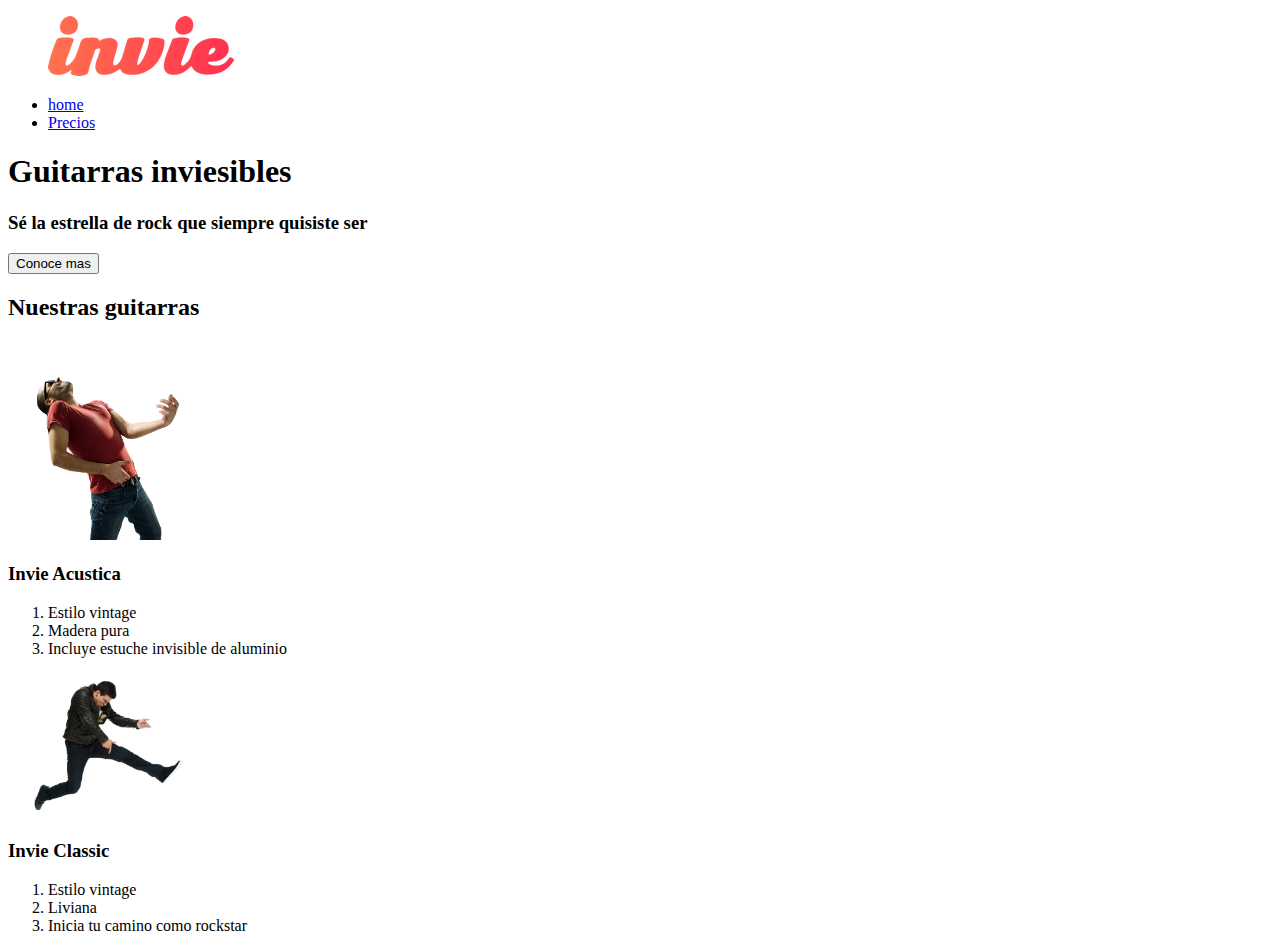
==== index.html @ ecbe96b7 "referencia href de enlaces agregada" ====
<!DOCTYPE html>
<html>
	<head>
	<title>Invie - tus mejores guitarras!!</title>
	<meta charset="utf-8">
	</head>
	<body>
	<header><!-- header -->
		
		<figure><!-- logotipo -->
			<img src="images/invie.png" width="186"  height="60" alt="Invie logotipo">
		</figure>
		<nav><!-- menu -->
		<ul>
		 <li>
		 	<a href="index.html">home</a>
		 </li>
		 <li>
		 	<a href="precios.html">Precios</a>
		 </li>
		</ul>
		</nav>
	</header>
	<section>
		<!-- portada -->
		<h1>Guitarras inviesibles</h1><!-- titulo -->
		<h3>Sé la estrella de rock que siempre quisiste ser</h3><!-- resumen -->
		<button>Conoce mas</button><!-- boton -->
	</section>
	<section>
		<!-- guitarras -->
		<h2>Nuestras guitarras</h2><!-- titulo -->
		<article>
			<img src="images/invie-acustica.png" alt="Guitarra invie acustica" width="200">
			<h3>Invie Acustica</h3>
				<ol>
					<li>Estilo vintage</li>
					<li>Madera pura</li>
					<li>Incluye estuche invisible de aluminio</li>
				</ol>
		</article><article>
			<img src="images/invie-classic.png" alt="Guitarra invie classic" width="200">
			<h3>Invie Classic</h3>
				<ol>
					<li>Estilo vintage</li>
					<li>Liviana</li>
					<li>Inicia tu camino como rockstar</li>
				</ol>
		</article><!-- guitarra 2 -->
		

	</section>
	<section>
		<!-- portada -->
	</section>
	</body>
</html>
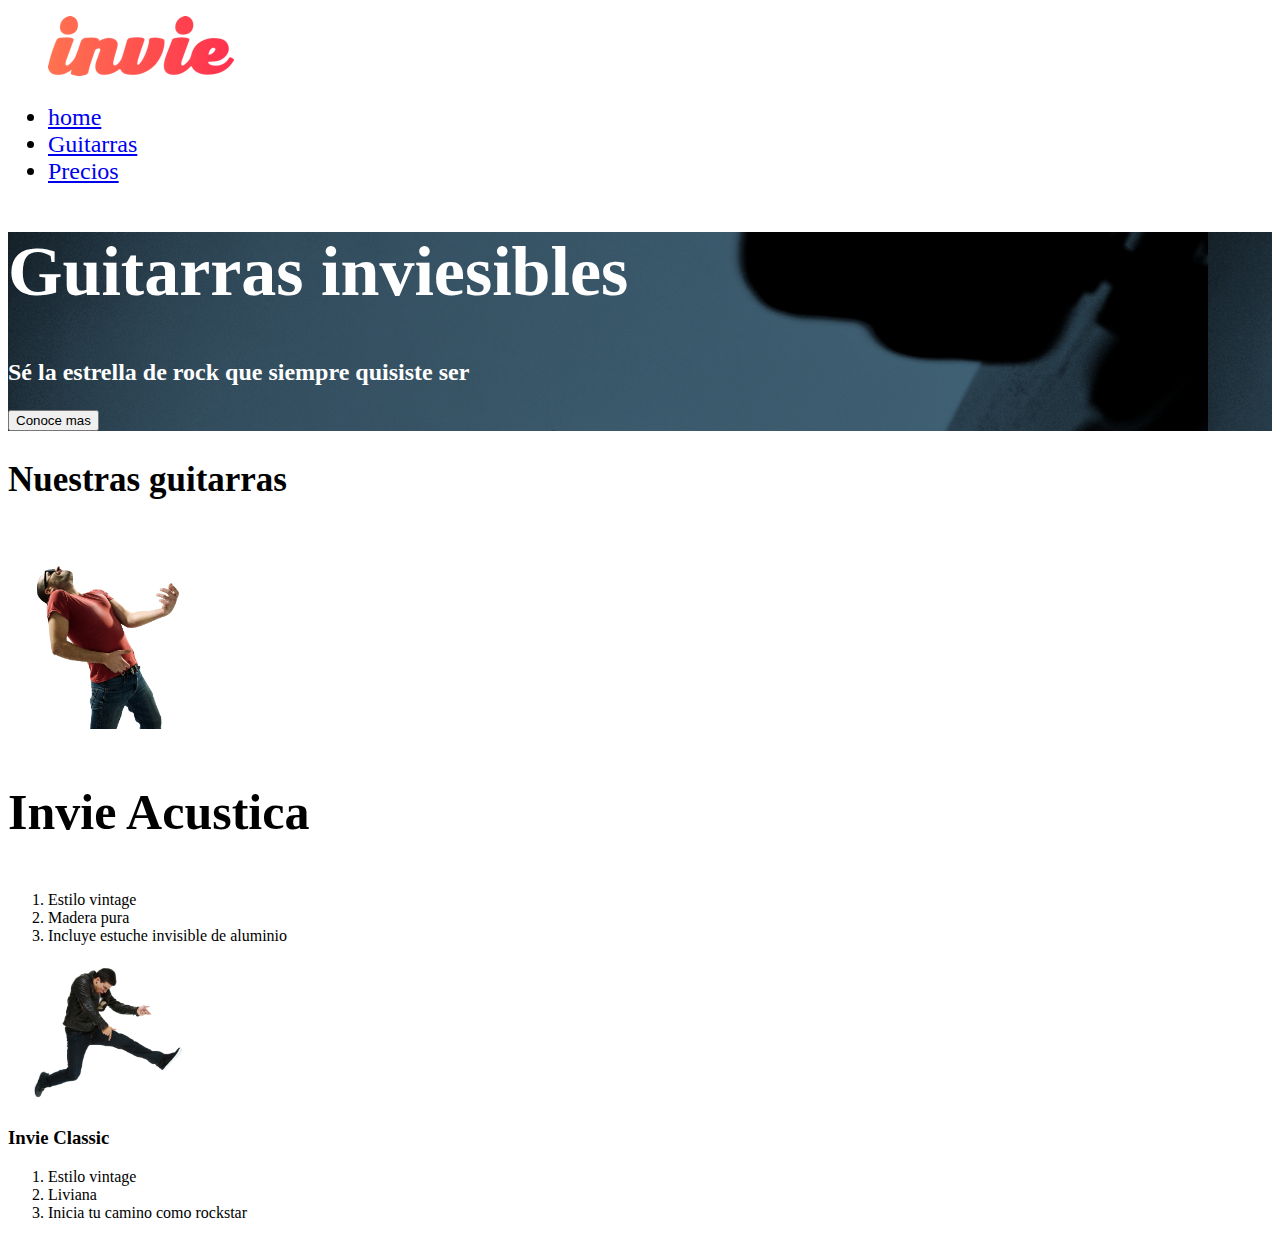
==== commit 4c832df7: "class añadidos" ====
--- a/index.html
+++ b/index.html
@@ -3,17 +3,21 @@
 	<head>
 	<title>Invie - tus mejores guitarras!!</title>
 	<meta charset="utf-8">
+	<link rel="stylesheet" href="css/invie.css">
 	</head>
-	<body>
-	<header><!-- header -->
+	<body id="body">
+	<header id="header" class="header"><!-- header -->
 		
 		<figure><!-- logotipo -->
 			<img src="images/invie.png" width="186"  height="60" alt="Invie logotipo">
 		</figure>
-		<nav><!-- menu -->
+		<nav class="menu"><!-- menu -->
 		<ul>
 		 <li>
 		 	<a href="index.html">home</a>
+		 </li>
+		 <li>
+		 	<a href="#guitarras">Guitarras</a>
 		 </li>
 		 <li>
 		 	<a href="precios.html">Precios</a>
@@ -21,18 +25,18 @@
 		</ul>
 		</nav>
 	</header>
-	<section>
+	<section id="portada" class="portada">
 		<!-- portada -->
-		<h1>Guitarras inviesibles</h1><!-- titulo -->
-		<h3>Sé la estrella de rock que siempre quisiste ser</h3><!-- resumen -->
+		<h1 class="titulo">Guitarras inviesibles</h1><!-- titulo -->
+		<h3 class="title-a">Sé la estrella de rock que siempre quisiste ser</h3><!-- resumen -->
 		<button>Conoce mas</button><!-- boton -->
 	</section>
-	<section>
+	<section id=guitarras class="guitarras">
 		<!-- guitarras -->
 		<h2>Nuestras guitarras</h2><!-- titulo -->
-		<article>
+		<article class="guitarra">
 			<img src="images/invie-acustica.png" alt="Guitarra invie acustica" width="200">
-			<h3>Invie Acustica</h3>
+			<h3 class="title-b">Invie Acustica</h3>
 				<ol>
 					<li>Estilo vintage</li>
 					<li>Madera pura</li>
--- a/css/invie.css
+++ b/css/invie.css
@@ -0,0 +1,26 @@
+.titulo{
+	font-size: 70px;
+}
+.title-a{
+	font-size: 24px;
+}
+.title-b{
+	font-size: 50px
+}
+
+.guitarras{
+	color:;
+}
+
+.guitarras h2{
+	font-size:35px;
+}
+
+.portada{
+	background-image: url(../images/background.png);
+	color:white;
+}
+
+.menu{
+	font-size: 24px;
+}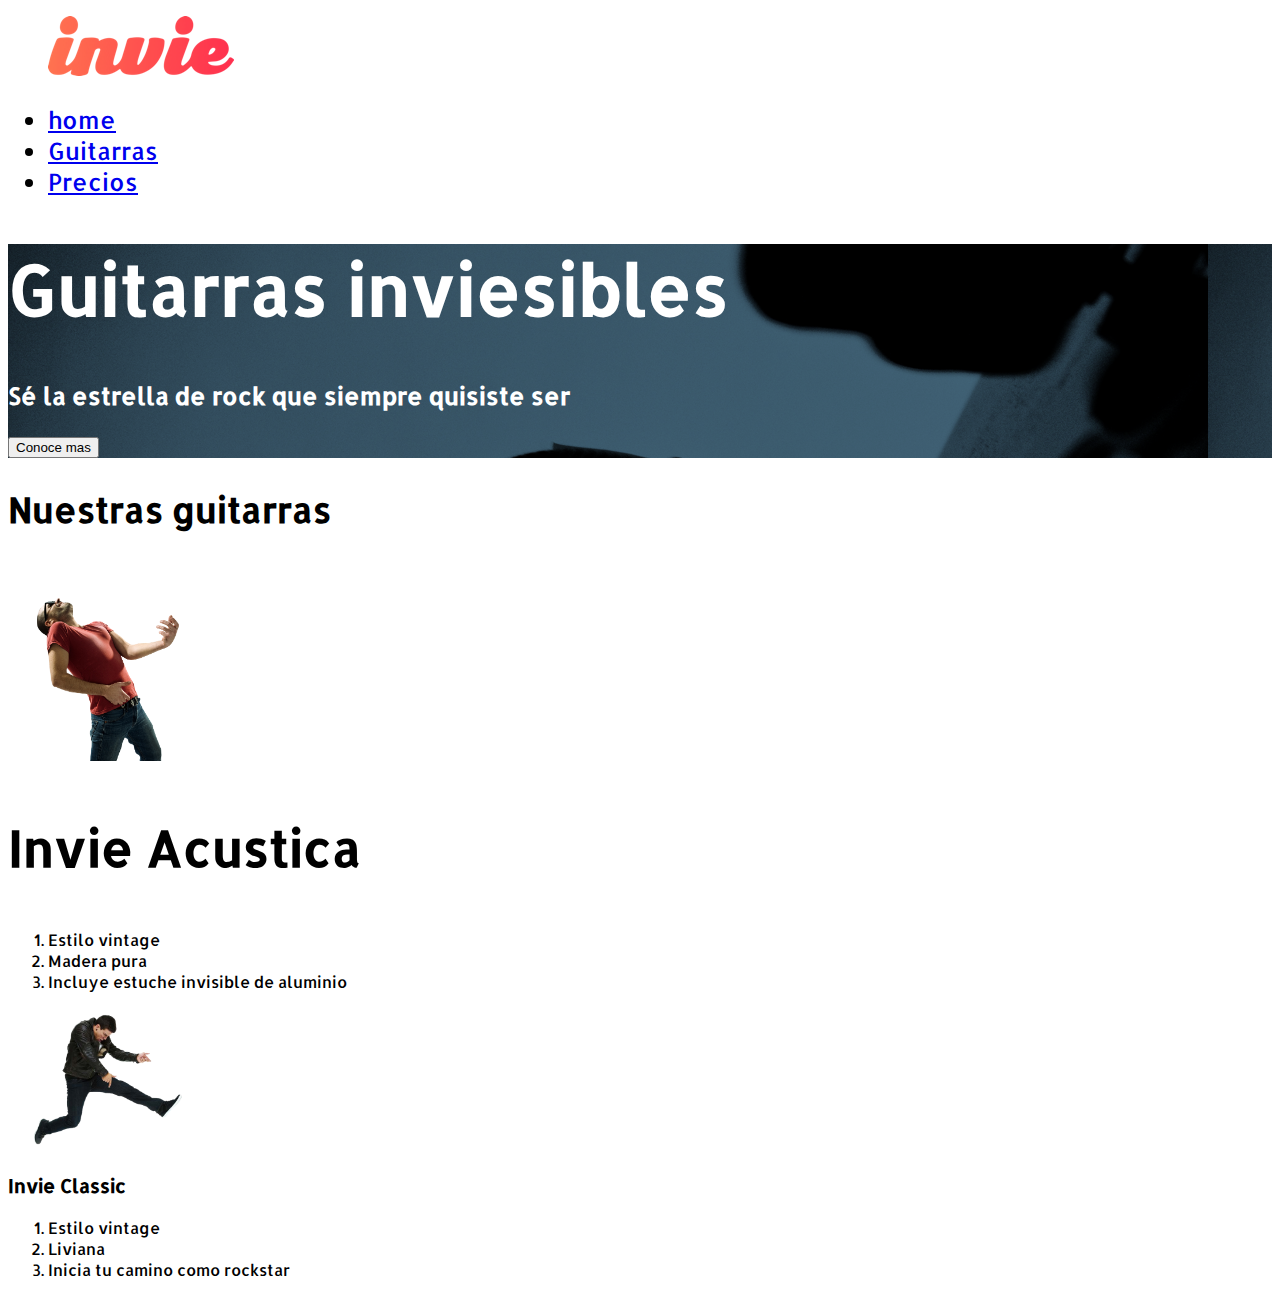
==== commit 4105e171: "fonts agregadas" ====
--- a/index.html
+++ b/index.html
@@ -4,6 +4,7 @@
 	<title>Invie - tus mejores guitarras!!</title>
 	<meta charset="utf-8">
 	<link rel="stylesheet" href="css/invie.css">
+	<link href="https://fonts.googleapis.com/css?family=Allerta|Montserrat" rel="stylesheet">
 	</head>
 	<body id="body">
 	<header id="header" class="header"><!-- header -->
--- a/css/invie.css
+++ b/css/invie.css
@@ -1,3 +1,9 @@
+/*font-family: 'Montserrat', sans-serif;
+font-family: 'Allerta', sans-serif;*/
+
+body{
+	font-family: 'Allerta', sans-serif;
+}
 .titulo{
 	font-size: 70px;
 }
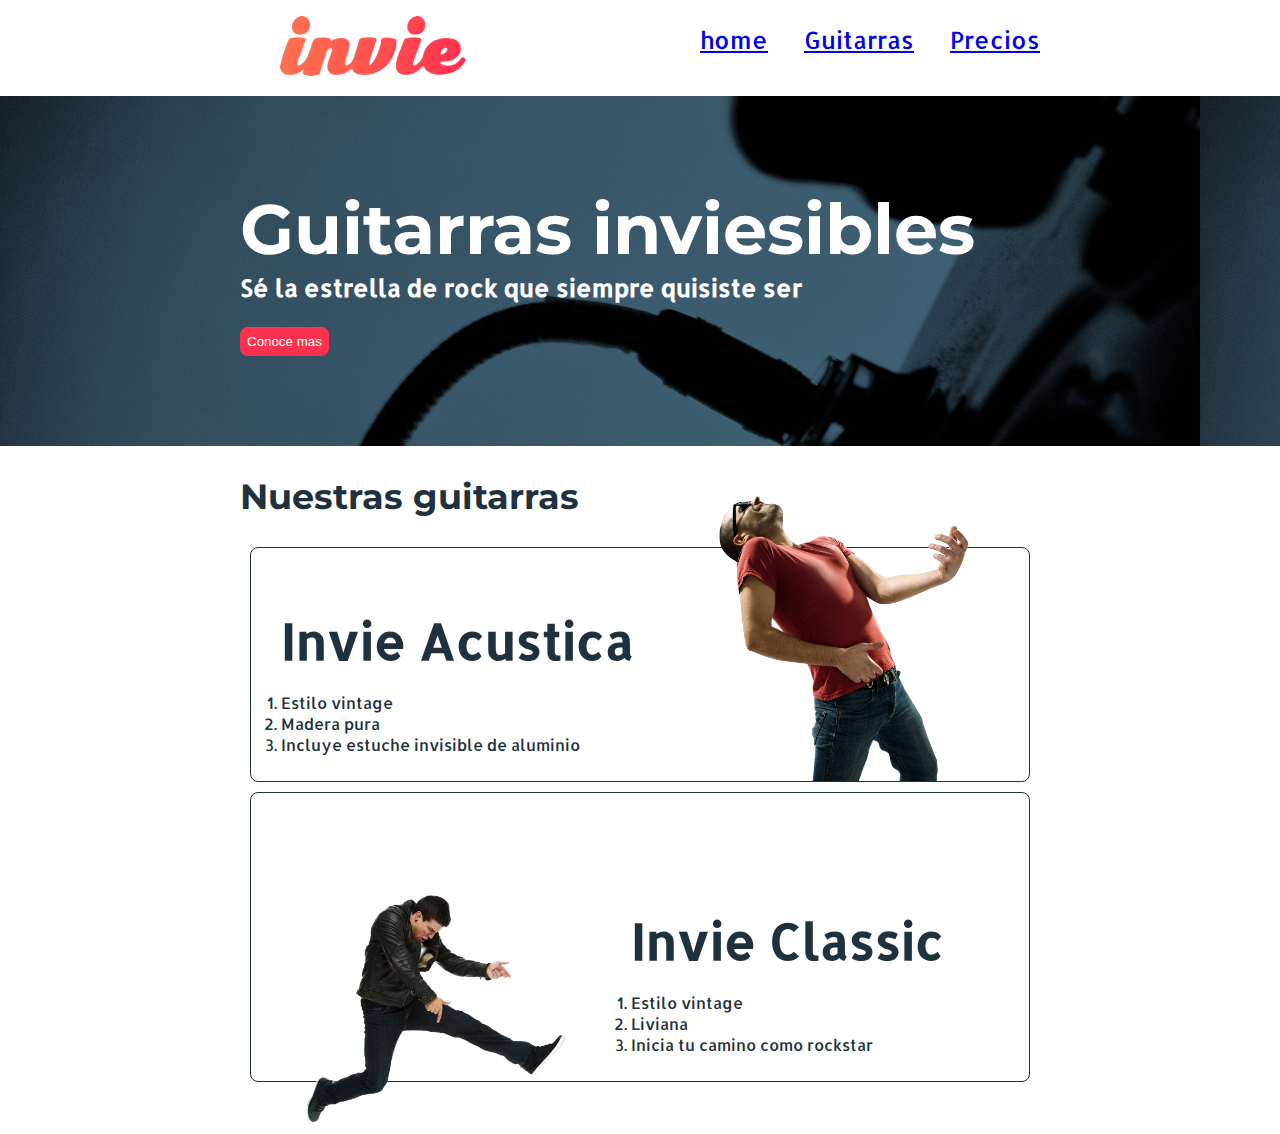
==== commit 473e7cb9: "estilos mejorados, bordes redondeados y errores corregidos" ====
--- a/index.html
+++ b/index.html
@@ -3,60 +3,61 @@
 	<head>
 	<title>Invie - tus mejores guitarras!!</title>
 	<meta charset="utf-8">
-	<link rel="stylesheet" href="css/invie.css">
-	<link href="https://fonts.googleapis.com/css?family=Allerta|Montserrat" rel="stylesheet">
+	<link href='https://fonts.googleapis.com/css?family=Montserrat:400,700|Allerta' rel='stylesheet' type='text/css'>
+	<link rel="stylesheet" href="css/invie.css">	
 	</head>
 	<body id="body">
-	<header id="header" class="header"><!-- header -->
-		
-		<figure><!-- logotipo -->
-			<img src="images/invie.png" width="186"  height="60" alt="Invie logotipo">
-		</figure>
-		<nav class="menu"><!-- menu -->
-		<ul>
-		 <li>
-		 	<a href="index.html">home</a>
-		 </li>
-		 <li>
-		 	<a href="#guitarras">Guitarras</a>
-		 </li>
-		 <li>
-		 	<a href="precios.html">Precios</a>
-		 </li>
-		</ul>
-		</nav>
-	</header>
-	<section id="portada" class="portada">
-		<!-- portada -->
-		<h1 class="titulo">Guitarras inviesibles</h1><!-- titulo -->
-		<h3 class="title-a">Sé la estrella de rock que siempre quisiste ser</h3><!-- resumen -->
-		<button>Conoce mas</button><!-- boton -->
-	</section>
-	<section id=guitarras class="guitarras">
-		<!-- guitarras -->
-		<h2>Nuestras guitarras</h2><!-- titulo -->
-		<article class="guitarra">
-			<img src="images/invie-acustica.png" alt="Guitarra invie acustica" width="200">
-			<h3 class="title-b">Invie Acustica</h3>
-				<ol>
-					<li>Estilo vintage</li>
-					<li>Madera pura</li>
-					<li>Incluye estuche invisible de aluminio</li>
-				</ol>
-		</article><article>
-			<img src="images/invie-classic.png" alt="Guitarra invie classic" width="200">
-			<h3>Invie Classic</h3>
-				<ol>
-					<li>Estilo vintage</li>
-					<li>Liviana</li>
-					<li>Inicia tu camino como rockstar</li>
-				</ol>
-		</article><!-- guitarra 2 -->
-		
-
-	</section>
-	<section>
-		<!-- portada -->
-	</section>
+		<header id="header" class="header contenedor"><!-- header -->		
+			<figure class="logotipo"><!-- logotipo -->
+				<img src="images/invie.png" width="186"  height="60" alt="Invie logotipo">	
+				</figure>	
+				<nav class="menu"><!-- menu -->
+					<ul>
+						 <li>
+						 	<a href="index.html">home</a>
+						 </li>
+						 <li>
+						 	<a href="#guitarras">Guitarras</a>
+						 </li>
+						 <li>
+						 	<a href="precios.html">Precios</a>
+						 </li>	
+					</ul>
+				</nav>			
+		</header>
+		<section id="portada" class="portada">
+			<!-- portada -->
+			<div class="contenedor">
+				<h1 class="titulo">Guitarras inviesibles</h1><!-- titulo -->
+				<h3 class="title-a">Sé la estrella de rock que siempre quisiste ser</h3><!-- resumen -->
+				<button>Conoce mas</button><!-- boton -->
+			</div>
+		</section>
+		<section id="guitarras" class="guitarras contenedor">
+			<!-- guitarras -->
+			<h2>Nuestras guitarras</h2><!-- titulo -->
+			<article class="guitarra">
+				<img class="derecha" src="images/invie-acustica.png" alt="Guitarra invie acustica" width="350"/>
+				<div class="contenedor-guitarra-a">
+					<h3 class="title-b">Invie Acustica</h3>
+						<ol>
+							<li>Estilo vintage</li>
+							<li>Madera pura</li>
+							<li>Incluye estuche invisible de aluminio</li>
+						</ol>
+					</div>
+			</article>
+			<article class="guitarra">
+				<img class="izquierda" src="images/invie-classic.png" alt="Guitarra invie classic" width="350"/>
+				<div class="contenedor-guitarra-b">
+					<h3 class="title-b">Invie Classic</h3>
+						<ol>
+							<li>Estilo vintage</li>
+							<li>Liviana</li>
+							<li>Inicia tu camino como rockstar</li>
+						</ol>
+				</div>
+			</article>
+		</section>	
 	</body>
 </html>--- a/css/invie.css
+++ b/css/invie.css
@@ -1,32 +1,104 @@
-/*font-family: 'Montserrat', sans-serif;
-font-family: 'Allerta', sans-serif;*/
 
 body{
 	font-family: 'Allerta', sans-serif;
-}
-.titulo{
-	font-size: 70px;
-}
-.title-a{
-	font-size: 24px;
-}
-.title-b{
-	font-size: 50px
+	margin: 0;
 }
 
-.guitarras{
-	color:;
+button{
+	border-radius: 8px;
+	border: none;
+	background: #fd324e;
+	color: white;
+	padding: 7px;
+
+}
+.titulo {
+	font-family: 'Montserrat', sans-serif;
+	font-size: 70px;
+	margin-bottom: 0;
+	margin-top: 70px;
+}
+.title-a {
+	font-size: 24px;
+	margin-top: 0;
+}
+.title-b {
+	font-size: 50px;
+	margin-bottom:20px;
 }
 
-.guitarras h2{
+.guitarras {
+	color:#1F313C;	
+}
+
+.guitarras h2 {
+	font-family: 'Montserrat', sans-serif;
 	font-size:35px;
 }
 
-.portada{
-	background-image: url(../images/background.png);
-	color:white;
+.portada {
+	background-image: url('../images/background.png');
+	color: white;
+	padding: 20px;
+}	
+
+.portada button {
+	margin-bottom: 70px; 
 }
 
 .menu{
 	font-size: 24px;
+	display: inline-block;
+	position: absolute;
+	right: 0;
+}
+
+.menu li{
+	display: inline-block;
+	margin-left: 30px;
+}
+
+.logotipo{
+	display: inline-block;
+}
+
+.contenedor{
+	width: 800px;
+	margin: auto;
+}
+
+.guitarra{
+	padding: 10px;
+	margin: 10px;	
+	border: 1px solid #1F313C;
+	border-radius: 8px;
+}
+
+.guitarra ol{
+	padding: 0;
+}
+.derecha{
+	float: right;
+	position: relative;
+	top: -127px;
+}
+
+.izquierda{
+	float: left;
+	position: relative;
+	top: 80px;
+
+}
+
+.contenedor-guitarra-a{
+	padding-left: 20px;
+}
+
+.contenedor-guitarra-b{
+	margin-left: 370px;
+}
+
+.header{
+	position: relative;
+
 }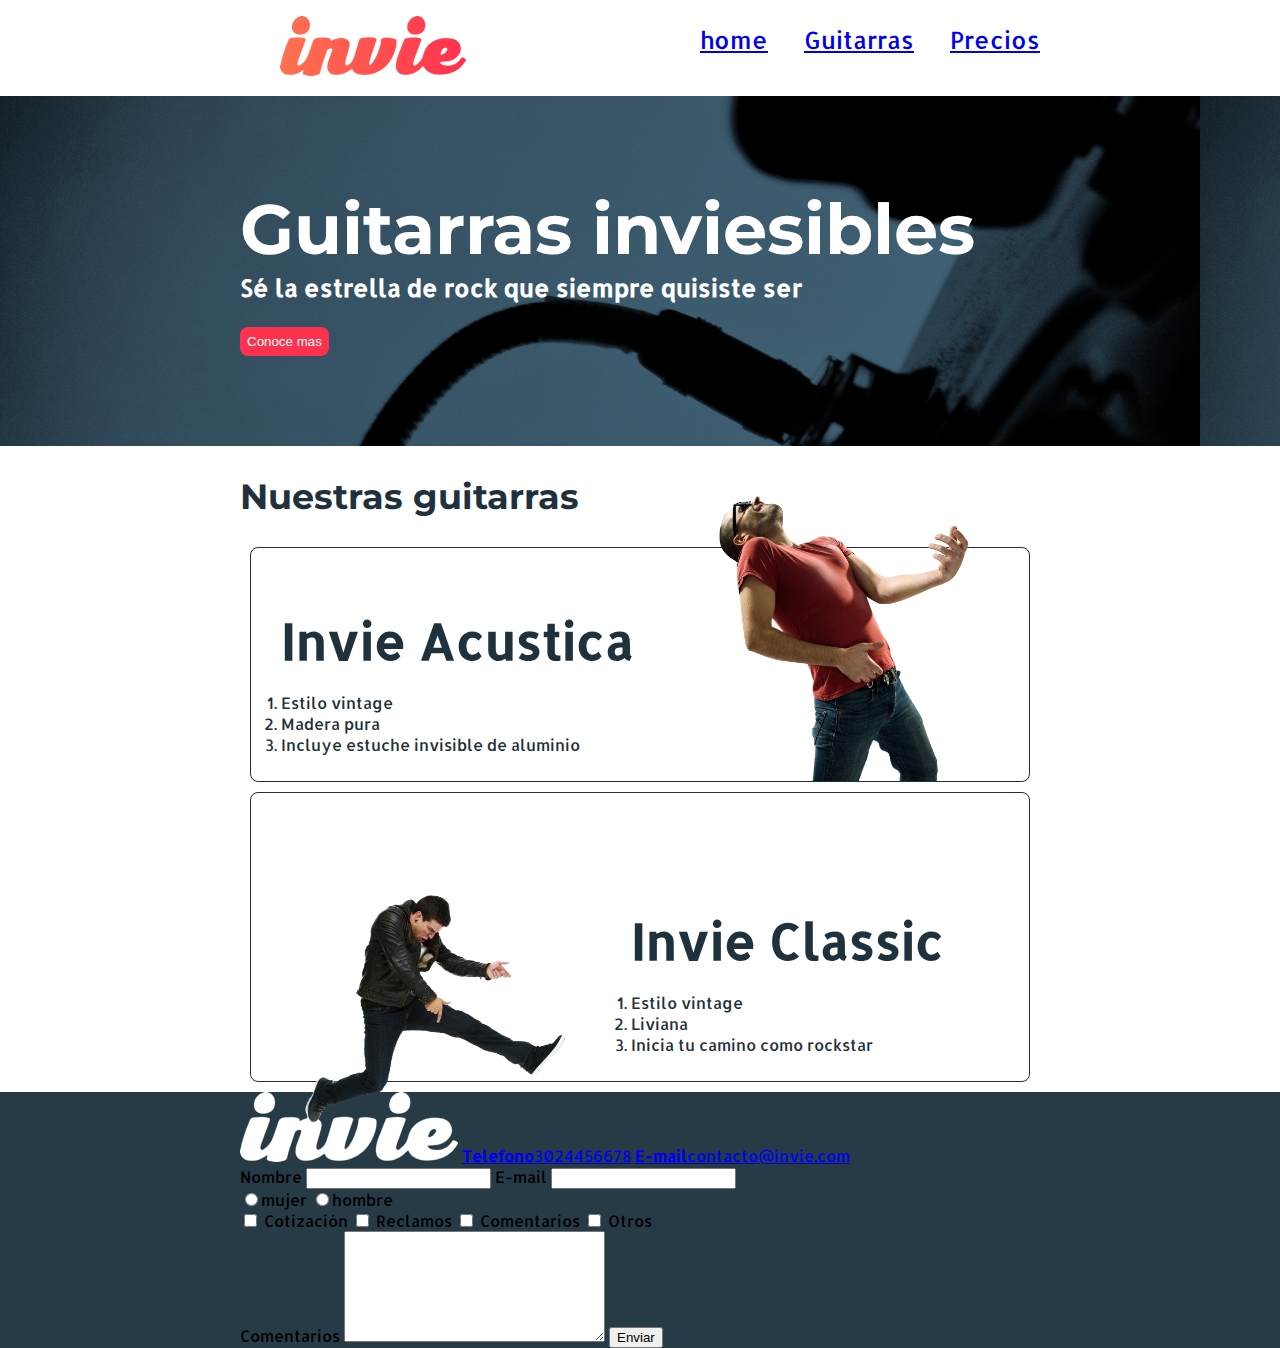
==== commit 3b9420a2: "estructura de footer completa" ====
--- a/index.html
+++ b/index.html
@@ -58,6 +58,48 @@
 						</ol>
 				</div>
 			</article>
-		</section>	
+		</section>
+		<footer class="footer">
+			<div class="contenedor">
+				<div class="contacto">
+					<img src="images/invie-white.png" alt="logotipo blanco">
+					<a href="tel:+573024456678"><strong>Telefono</strong><span>3024456678</span></a>
+					<a href="mailto:contacto@invie.com"><strong>E-mail</strong><span>contacto@invie.com</span></a>
+				</div>
+				<form class="formulario">
+					<label for="nombre">Nombre</label>
+						<input type="text" required id="nombre" name="nombre" />
+					<label for="email">E-mail</label>	
+						<input type="email" required id="email" name="email" />
+					<div class="sexo">
+						<label for="mujer">
+							<input type="radio" id="mujer" name="sexo" value="mujer">mujer
+						</label>
+						<label for="hombre">
+							<input type="radio" id="hombre" name="sexo" value="hombre">hombre
+						</label>
+					</div>
+					<div class="intereses">
+						<label for="cotizacion">
+							<input type="checkbox" id="cotizacion" name="intereses" value="intereses"> Cotización
+						</label>
+						<label for="reclamos">
+							<input type="checkbox" id="reclamos" name="intereses" value="intereses"> Reclamos
+						</label>
+						<label for="comentarios">
+							<input type="checkbox" id="comentarios" name="intereses" value="intereses" > Comentarios
+						</label>
+						<label for="otros">
+							<input type="checkbox" id="otros" name="intereses" value="intereses"> Otros
+						</label>	
+					</div>
+					<div>
+						<label for="comentarios">Comentarios</label>
+						<textarea name="comentarios" id="comentarios" cols="30" rows="7"></textarea>
+						<input type="submit" value="Enviar"/>
+					</div>
+				</form>
+			</div>	
+		</footer>	
 	</body>
 </html>--- a/css/invie.css
+++ b/css/invie.css
@@ -101,4 +101,8 @@
 .header{
 	position: relative;
 
+}
+
+.footer{
+	background: #273b47;
 }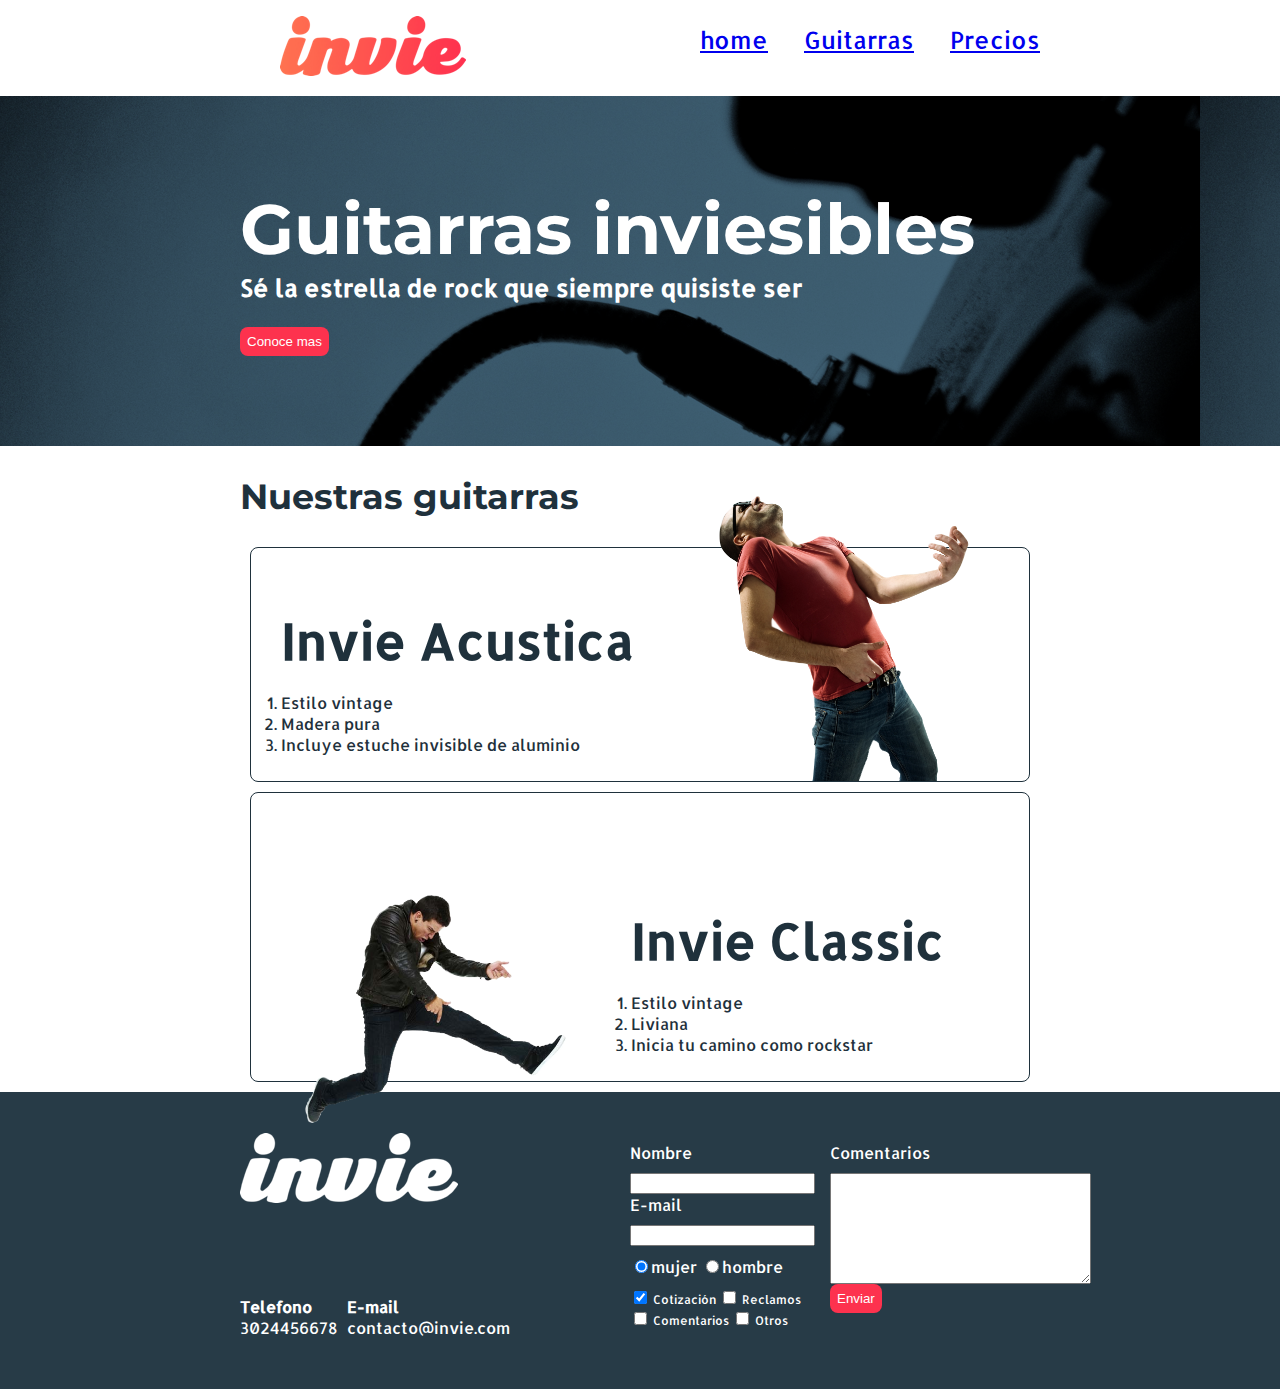
==== commit 73446fdb: "Footer terminado" ====
--- a/index.html
+++ b/index.html
@@ -30,7 +30,7 @@
 			<div class="contenedor">
 				<h1 class="titulo">Guitarras inviesibles</h1><!-- titulo -->
 				<h3 class="title-a">Sé la estrella de rock que siempre quisiste ser</h3><!-- resumen -->
-				<button>Conoce mas</button><!-- boton -->
+				<button class="button">Conoce mas</button><!-- boton -->
 			</div>
 		</section>
 		<section id="guitarras" class="guitarras contenedor">
@@ -67,37 +67,39 @@
 					<a href="mailto:contacto@invie.com"><strong>E-mail</strong><span>contacto@invie.com</span></a>
 				</div>
 				<form class="formulario">
-					<label for="nombre">Nombre</label>
-						<input type="text" required id="nombre" name="nombre" />
-					<label for="email">E-mail</label>	
-						<input type="email" required id="email" name="email" />
-					<div class="sexo">
-						<label for="mujer">
-							<input type="radio" id="mujer" name="sexo" value="mujer">mujer
-						</label>
-						<label for="hombre">
-							<input type="radio" id="hombre" name="sexo" value="hombre">hombre
-						</label>
+				<div class="col1">
+						<label for="nombre">Nombre</label>
+							<input type="text" required id="nombre" name="nombre" />
+						<label for="email">E-mail</label>	
+							<input type="email" required id="email" name="email" />
+						<div class="sexo">
+							<label for="mujer">
+								<input type="radio" checked id="mujer" name="sexo" value="mujer">mujer
+							</label>
+							<label for="hombre">
+								<input type="radio" id="hombre" name="sexo" value="hombre">hombre
+							</label>
+						</div>						
+						<div class="intereses">
+							<label for="cotizacion">
+								<input type="checkbox" checked id="cotizacion" name="intereses" value="intereses"> Cotización
+							</label>
+							<label for="reclamos">
+								<input type="checkbox" id="reclamos" name="intereses" value="intereses"> Reclamos
+							</label>
+							<label for="comentarios">
+								<input type="checkbox" id="comentarios" name="intereses" value="intereses" > Comentarios
+							</label>
+							<label for="otros">
+								<input type="checkbox" id="otros" name="intereses" value="intereses"> Otros
+							</label>	
+						</div>
 					</div>
-					<div class="intereses">
-						<label for="cotizacion">
-							<input type="checkbox" id="cotizacion" name="intereses" value="intereses"> Cotización
-						</label>
-						<label for="reclamos">
-							<input type="checkbox" id="reclamos" name="intereses" value="intereses"> Reclamos
-						</label>
-						<label for="comentarios">
-							<input type="checkbox" id="comentarios" name="intereses" value="intereses" > Comentarios
-						</label>
-						<label for="otros">
-							<input type="checkbox" id="otros" name="intereses" value="intereses"> Otros
-						</label>	
-					</div>
-					<div>
+					<div class="col2">
 						<label for="comentarios">Comentarios</label>
 						<textarea name="comentarios" id="comentarios" cols="30" rows="7"></textarea>
-						<input type="submit" value="Enviar"/>
-					</div>
+						<input type="submit" value="Enviar" class="button" />
+				</div>
 				</form>
 			</div>	
 		</footer>	
--- a/css/invie.css
+++ b/css/invie.css
@@ -4,7 +4,7 @@
 	margin: 0;
 }
 
-button{
+.button{
 	border-radius: 8px;
 	border: none;
 	background: #fd324e;
@@ -105,4 +105,59 @@
 
 .footer{
 	background: #273b47;
+}
+.contacto{
+	display: flex;
+	width: 300px;
+	flex-wrap: wrap;
+	align-items: center;	
+}
+
+.contacto img{
+	display: block;
+}
+
+.contacto strong{
+	display: block;
+	}
+.contacto a{
+	color: white;
+	text-decoration: none;
+	margin:10px 10px 10px 0;
+}
+.footer .contenedor{
+	display: flex;
+	justify-content: space-between;
+}
+
+.formulario{
+	display: flex;
+	width: 400px;
+	color: white;
+	padding: 50px 10px;
+}
+
+.col1, .col2{
+	display: flex;
+	flex-direction: column;
+}
+
+.col1{
+	margin-right: 15px;
+}
+
+.col2{
+	align-items: flex-start;
+}
+
+.intereses label{
+	font-size: 12px;
+}
+
+.formulario label, .sexo, .intereses{
+	margin-bottom: 10px;
+}
+
+.sexo{
+	margin-top: 10px;
 }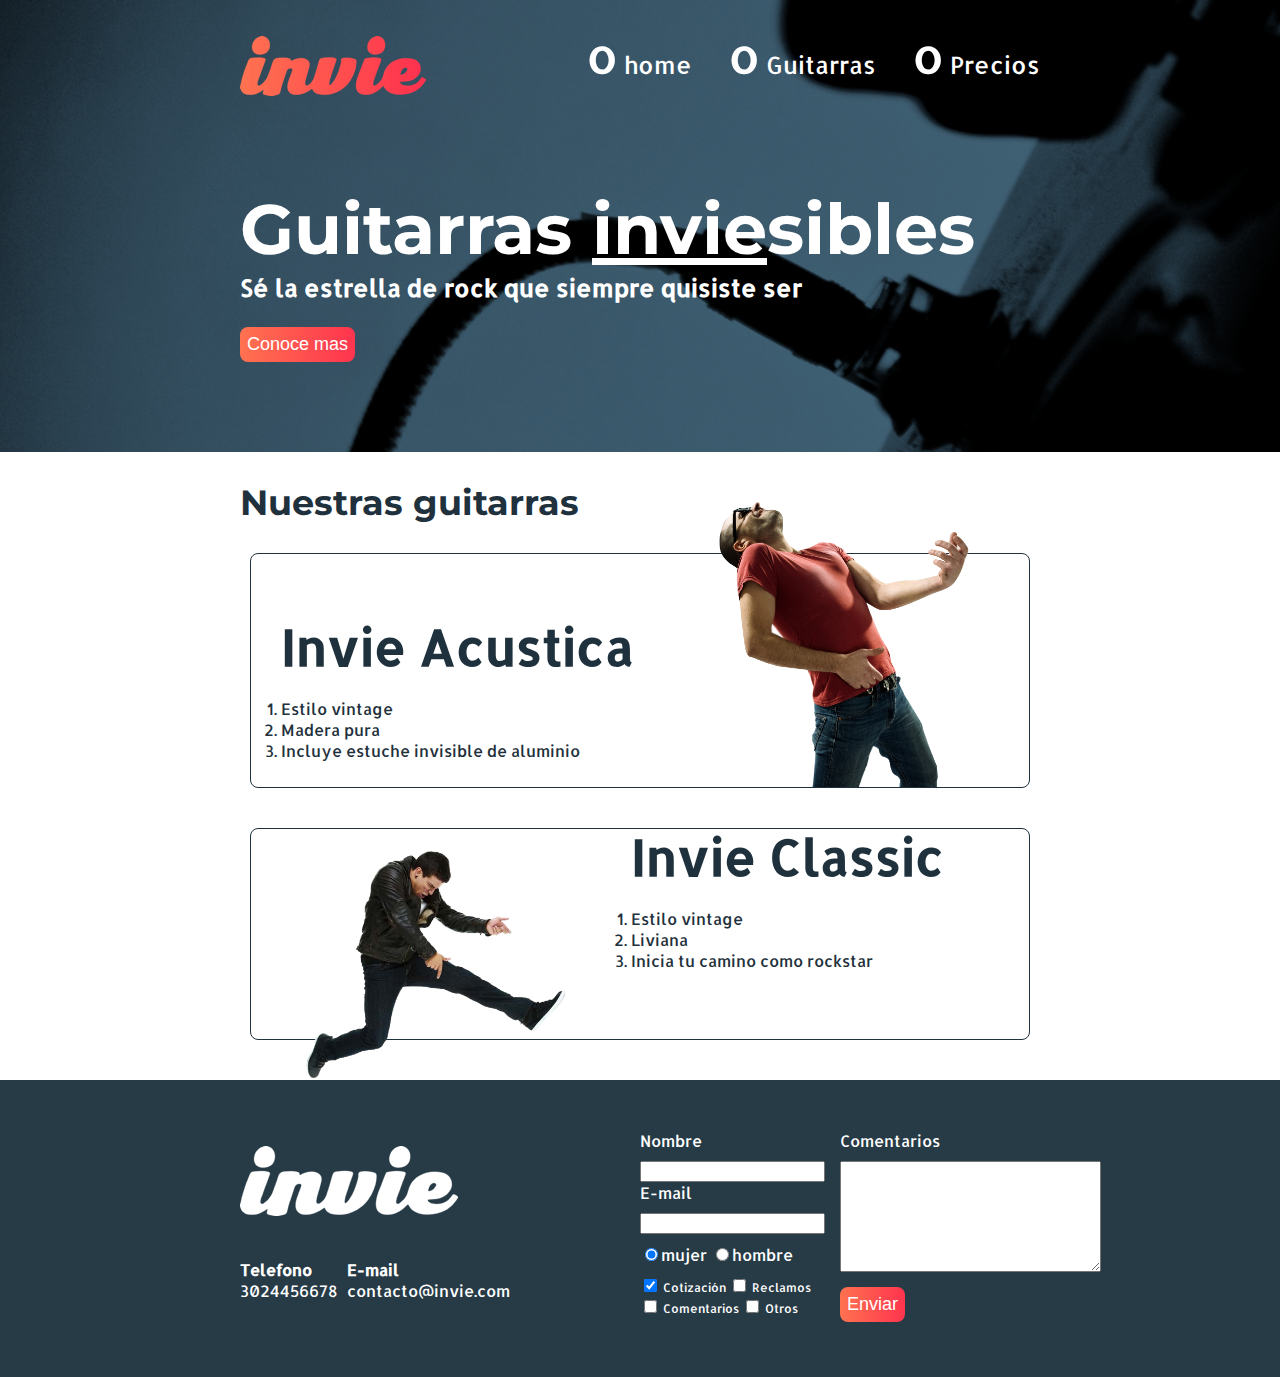
==== commit ac57ba17: "Responsive para tablets listo" ====
--- a/index.html
+++ b/index.html
@@ -4,31 +4,32 @@
 	<title>Invie - tus mejores guitarras!!</title>
 	<meta charset="utf-8">
 	<link href='https://fonts.googleapis.com/css?family=Montserrat:400,700|Allerta' rel='stylesheet' type='text/css'>
-	<link rel="stylesheet" href="css/invie.css">	
+	<link rel="stylesheet" href="css/invie.css">
+
 	</head>
 	<body id="body">
-		<header id="header" class="header contenedor"><!-- header -->		
-			<figure class="logotipo"><!-- logotipo -->
-				<img src="images/invie.png" width="186"  height="60" alt="Invie logotipo">	
-				</figure>	
-				<nav class="menu"><!-- menu -->
-					<ul>
-						 <li>
-						 	<a href="index.html">home</a>
-						 </li>
-						 <li>
-						 	<a href="#guitarras">Guitarras</a>
-						 </li>
-						 <li>
-						 	<a href="precios.html">Precios</a>
-						 </li>	
-					</ul>
-				</nav>			
-		</header>
-		<section id="portada" class="portada">
+		<section id="portada" class="portada background">
+			<header id="header" class="header contenedor"><!-- header -->		
+				<figure class="logotipo"><!-- logotipo -->
+					<img src="images/invie.png" width="186"  height="60" alt="Invie logotipo">	
+					</figure>	
+					<nav class="menu"><!-- menu -->
+						<ul>
+							 <li>
+							 	<a href="index.html">home</a>
+							 </li>
+							 <li>
+							 	<a href="#guitarras">Guitarras</a>
+							 </li>
+							 <li>
+							 	<a href="precios.html">Precios</a>
+							 </li>	
+						</ul>
+					</nav>			
+			</header>
 			<!-- portada -->
 			<div class="contenedor">
-				<h1 class="titulo">Guitarras inviesibles</h1><!-- titulo -->
+				<h1 class="titulo">Guitarras <span>invie</span>sibles</h1><!-- titulo -->
 				<h3 class="title-a">Sé la estrella de rock que siempre quisiste ser</h3><!-- resumen -->
 				<button class="button">Conoce mas</button><!-- boton -->
 			</div>
@@ -47,7 +48,7 @@
 						</ol>
 					</div>
 			</article>
-			<article class="guitarra">
+			<article class="guitarra b">
 				<img class="izquierda" src="images/invie-classic.png" alt="Guitarra invie classic" width="350"/>
 				<div class="contenedor-guitarra-b">
 					<h3 class="title-b">Invie Classic</h3>
--- a/css/invie.css
+++ b/css/invie.css
@@ -2,6 +2,41 @@
 body{
 	font-family: 'Allerta', sans-serif;
 	margin: 0;
+}
+
+table{
+	width: 100%;
+}
+
+th{
+	background: #273b47;
+	color: white;
+}
+th{
+	padding: 10px 20px;
+	text-align: left;
+}
+
+td{
+	padding: 20px;
+}
+
+table, td ,th{
+	border: 1px solid #273b47;
+	border-collapse: collapse;
+}
+
+input, textarea{
+	outline: 0;
+}
+
+input:focus, textarea:focus{
+	background: lightgray;
+}
+
+.background{
+	background-image: url('../images/background.png');
+	background-size: cover;
 }
 
 .button{
@@ -10,6 +45,9 @@
 	background: #fd324e;
 	color: white;
 	padding: 7px;
+	cursor: pointer;
+	font-size: 18px;
+	background: linear-gradient(to left, #fe344e, #ff7250);
 
 }
 .titulo {
@@ -18,6 +56,10 @@
 	margin-bottom: 0;
 	margin-top: 70px;
 }
+
+.titulo span{
+	text-decoration: underline;
+}
 .title-a {
 	font-size: 24px;
 	margin-top: 0;
@@ -27,8 +69,15 @@
 	margin-bottom:20px;
 }
 
+.contenedor{
+	width: 800px;
+	margin: auto;
+	position: relative;
+}
+
 .guitarras {
-	color:#1F313C;	
+	color:#1F313C;
+	margin-bottom: 	
 }
 
 .guitarras h2 {
@@ -37,13 +86,15 @@
 }
 
 .portada {
-	background-image: url('../images/background.png');
+	
 	color: white;
 	padding: 20px;
 }	
 
 .portada button {
 	margin-bottom: 70px; 
+	
+
 }
 
 .menu{
@@ -53,23 +104,32 @@
 	right: 0;
 }
 
+.menu a{
+	color: white;
+	text-decoration: none;
+}
+
 .menu li{
 	display: inline-block;
 	margin-left: 30px;
 }
 
+.menu li:before{
+	content:'o';
+	font-size: 50px;
+	line-height: 20px;
+}
+
 .logotipo{
 	display: inline-block;
-}
-
-.contenedor{
-	width: 800px;
-	margin: auto;
-}
+	margin-left: 0;
+}
+
+
 
 .guitarra{
 	padding: 10px;
-	margin: 10px;	
+	margin: 10px 10px 40px 10px;	
 	border: 1px solid #1F313C;
 	border-radius: 8px;
 }
@@ -77,6 +137,10 @@
 .guitarra ol{
 	padding: 0;
 }
+
+.guitarra.b{
+	height: 190px;
+}
 .derecha{
 	float: right;
 	position: relative;
@@ -86,7 +150,7 @@
 .izquierda{
 	float: left;
 	position: relative;
-	top: 80px;
+	
 
 }
 
@@ -96,6 +160,8 @@
 
 .contenedor-guitarra-b{
 	margin-left: 370px;
+	position: relative;
+	bottom: 90px;
 }
 
 .header{
@@ -105,6 +171,7 @@
 
 .footer{
 	background: #273b47;
+	padding: 50px 10px;
 }
 .contacto{
 	display: flex;
@@ -134,7 +201,7 @@
 	display: flex;
 	width: 400px;
 	color: white;
-	padding: 50px 10px;
+	
 }
 
 .col1, .col2{
@@ -150,6 +217,10 @@
 	align-items: flex-start;
 }
 
+.col2 .button{
+	margin-top: 15px;
+}
+
 .intereses label{
 	font-size: 12px;
 }
@@ -158,6 +229,65 @@
 	margin-bottom: 10px;
 }
 
+
+
 .sexo{
 	margin-top: 10px;
+}
+
+.tabla{
+	margin:50px 0;
+}
+
+@media screen and (max-width: 800px){
+	.contenedor{
+		width: auto;
+		max-width: 800px;
+	}
+
+	.titulo{
+		font-size: 45px;
+		margin-top: 30px;
+	}
+	.title-a{
+		font-size: 18px;
+	}
+	.portada{
+		height: auto;
+	}
+
+	.portada .button{
+		margin-bottom: 30px;
+		display: inline-block;
+	}
+
+	.guitarras{
+		text-align: center;
+		float: none;
+
+	}
+
+	.izquierda, .derecha{
+		float: none;
+		position: static;
+	}
+
+	.title-b{
+		margin: 0;
+
+	}
+
+	.guitarra li{
+		list-style: none;
+	}
+
+	.guitarra.b{
+		height: auto;
+
+	}
+
+	.contenedor-guitarra-b{
+		position: static;
+		margin: 0;
+	}
 }